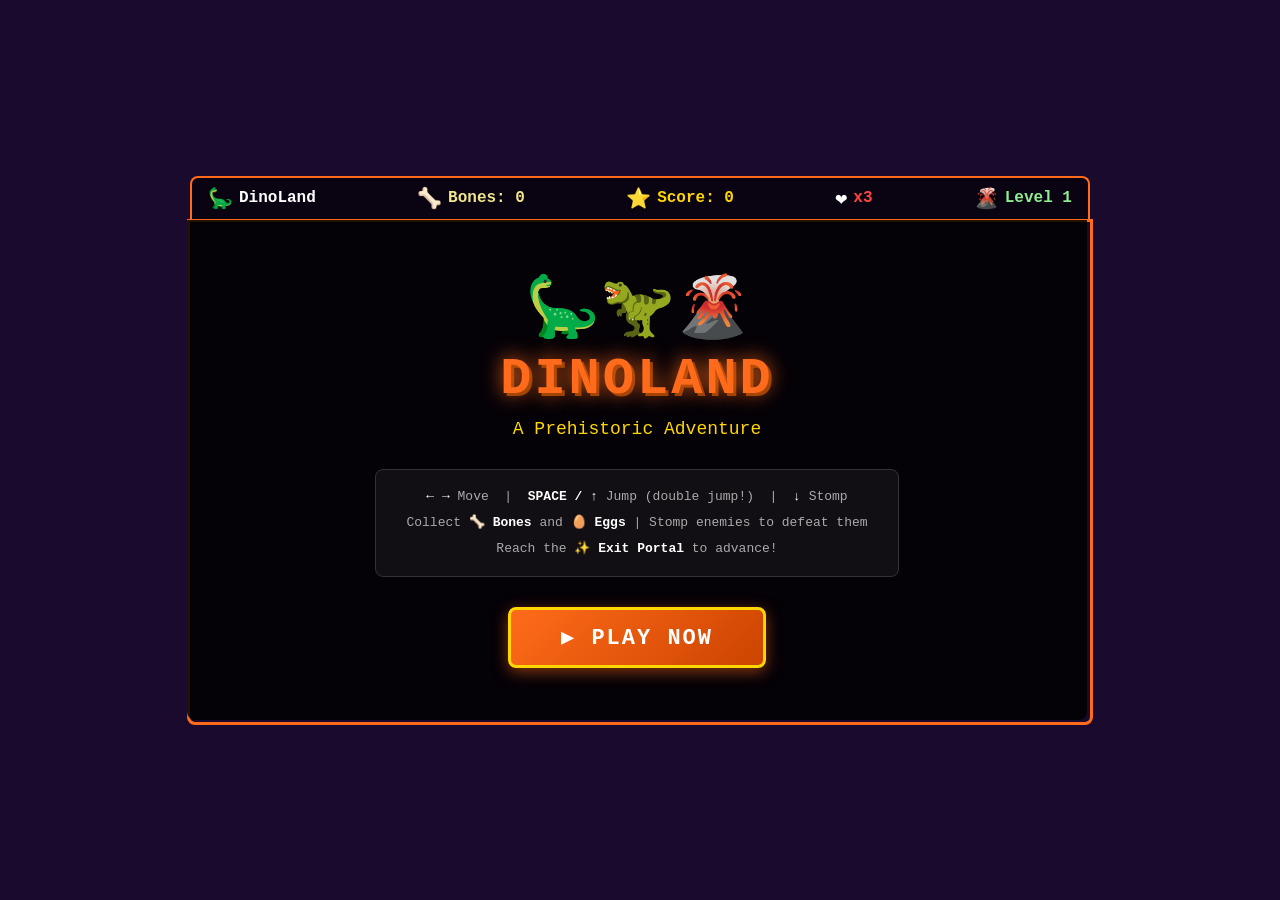
==== Python/dino-platformer/index.html @ 8aef4c1a "Add files via upload" ====
<!DOCTYPE html>
<html lang="en">
<head>
    <meta charset="UTF-8">
    <meta name="viewport" content="width=device-width, initial-scale=1.0">
    <title>🦕 DinoLand - Prehistoric Platformer</title>
    <style>
        * { margin: 0; padding: 0; box-sizing: border-box; }
        
        body {
            background: #1a0a2e;
            display: flex;
            flex-direction: column;
            align-items: center;
            justify-content: center;
            height: 100vh;
            font-family: 'Courier New', monospace;
            overflow: hidden;
        }

        #game-wrapper {
            position: relative;
            display: flex;
            flex-direction: column;
            align-items: center;
        }

        #hud {
            width: 900px;
            display: flex;
            justify-content: space-between;
            align-items: center;
            padding: 8px 16px;
            background: rgba(0,0,0,0.6);
            border: 2px solid #ff6b1a;
            border-bottom: none;
            border-radius: 8px 8px 0 0;
            color: #fff;
            font-size: 16px;
            font-weight: bold;
        }

        .hud-item { display: flex; align-items: center; gap: 6px; }
        .hud-item span:first-child { font-size: 20px; }
        #lives-display { color: #ff4444; }
        #score-display { color: #ffd700; }
        #bones-display { color: #f0e68c; }
        #level-display { color: #90ee90; }

        canvas {
            border: 3px solid #ff6b1a;
            border-radius: 0 0 8px 8px;
            display: block;
            image-rendering: pixelated;
        }

        #overlay {
            position: absolute;
            top: 44px;
            left: 0;
            width: 900px;
            height: 500px;
            background: rgba(0,0,0,0.85);
            display: flex;
            flex-direction: column;
            align-items: center;
            justify-content: center;
            border-radius: 0 0 8px 8px;
            z-index: 10;
        }

        #overlay h1 {
            font-size: 52px;
            color: #ff6b1a;
            text-shadow: 0 0 20px #ff6b1a, 3px 3px 0 #8b3a00;
            margin-bottom: 10px;
            letter-spacing: 3px;
        }
        #overlay .subtitle {
            color: #ffd700;
            font-size: 18px;
            margin-bottom: 30px;
            text-align: center;
        }
        #overlay .controls-info {
            color: #aaa;
            font-size: 13px;
            text-align: center;
            margin-bottom: 30px;
            line-height: 2;
            background: rgba(255,255,255,0.05);
            padding: 14px 30px;
            border-radius: 8px;
            border: 1px solid #333;
        }
        #overlay .controls-info span { color: #fff; font-weight: bold; }
        #start-btn {
            padding: 14px 50px;
            font-size: 22px;
            font-family: 'Courier New', monospace;
            font-weight: bold;
            background: linear-gradient(135deg, #ff6b1a, #cc4400);
            color: white;
            border: 3px solid #ffd700;
            border-radius: 8px;
            cursor: pointer;
            text-transform: uppercase;
            letter-spacing: 2px;
            transition: all 0.2s;
            box-shadow: 0 4px 15px rgba(255,107,26,0.5);
            position: relative;
            z-index: 20;
        }
        #start-btn:hover {
            transform: translateY(-3px);
            box-shadow: 0 8px 25px rgba(255,107,26,0.8);
            background: linear-gradient(135deg, #ff8844, #ee5500);
        }
        #overlay .deco { font-size: 60px; margin-bottom: 5px; }

        #message-box {
            position: absolute;
            top: 50%;
            left: 50%;
            transform: translate(-50%, -50%);
            background: rgba(0,0,0,0.9);
            border: 3px solid #ffd700;
            border-radius: 12px;
            padding: 20px 40px;
            text-align: center;
            z-index: 20;
            display: none;
        }
        #message-box h2 { color: #ffd700; font-size: 28px; margin-bottom: 10px; }
        #message-box p { color: #fff; font-size: 16px; }
    </style>
<script src="https://sites.super.myninja.ai/_assets/ninja-daytona-script.js"></script>
</head>
<body>
<div id="game-wrapper">
    <div id="hud">
        <div class="hud-item"><span>🦕</span> <span>DinoLand</span></div>
        <div class="hud-item"><span>🦴</span> <span id="bones-display">Bones: 0</span></div>
        <div class="hud-item"><span>⭐</span> <span id="score-display">Score: 0</span></div>
        <div class="hud-item"><span>❤️</span> <span id="lives-display">x3</span></div>
        <div class="hud-item"><span>🌋</span> <span id="level-display">Level 1</span></div>
    </div>
    <canvas id="gameCanvas" width="900" height="500"></canvas>
    <div id="overlay">
        <div class="deco">🦕🦖🌋</div>
        <h1>DINOLAND</h1>
        <div class="subtitle">A Prehistoric Adventure</div>
        <div class="controls-info">
            <span>← →</span> Move &nbsp;|&nbsp; <span>SPACE / ↑</span> Jump (double jump!) &nbsp;|&nbsp; <span>↓</span> Stomp<br>
            Collect <span>🦴 Bones</span> and <span>🥚 Eggs</span> | Stomp enemies to defeat them<br>
            Reach the <span>✨ Exit Portal</span> to advance!
        </div>
        <button id="start-btn">&#9654; PLAY NOW</button>
    </div>
    <div id="message-box">
        <h2 id="msg-title"></h2>
        <p id="msg-body"></p>
    </div>
</div>

<script src="game.js"></script>
<script>
    // Wire up buttons after everything is loaded
    document.getElementById('start-btn').addEventListener('click', function() {
        if (window.startGame) window.startGame();
    });
</script>
</body>
</html>
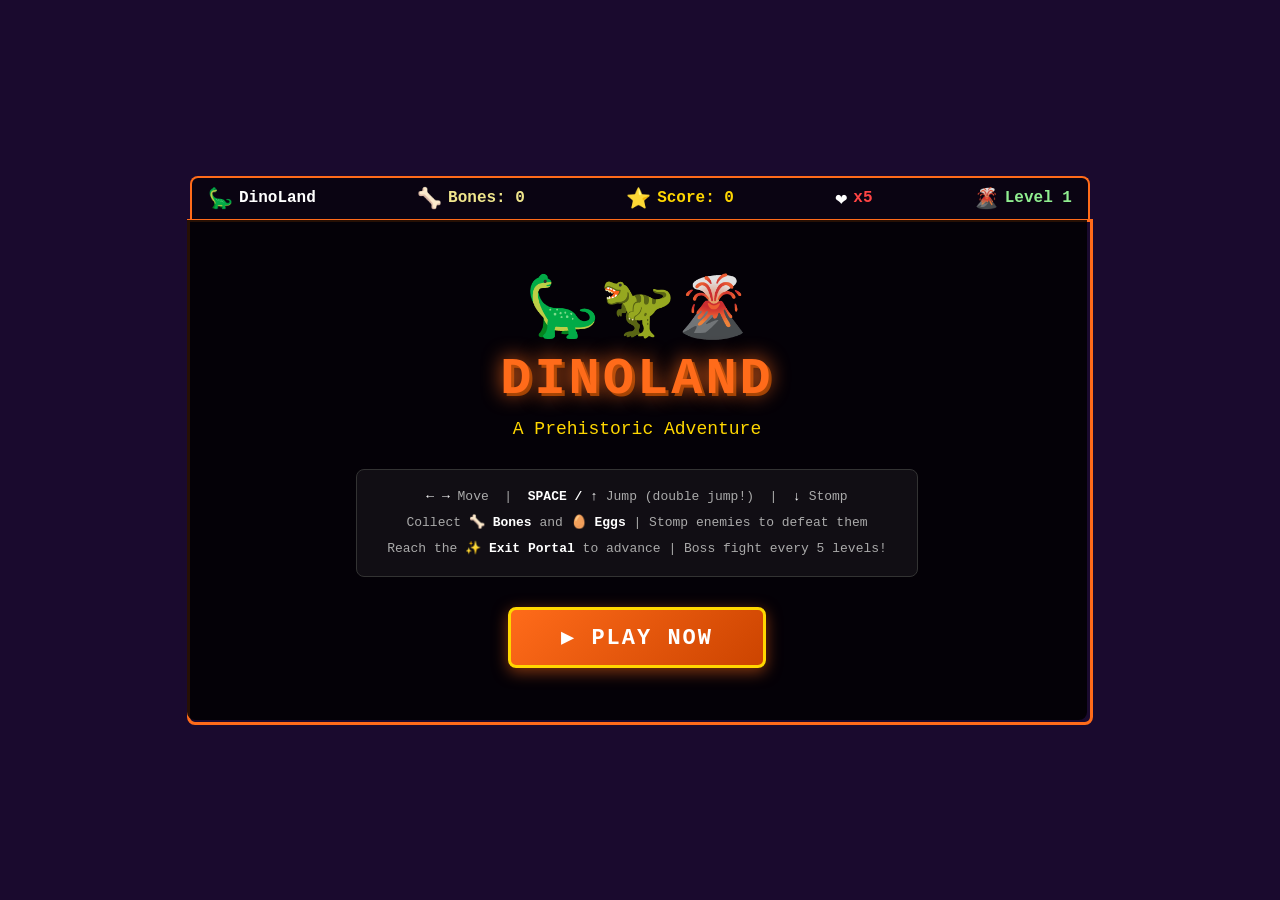
==== commit e6b340fc: "Longer procedural levels, camera, instant random portal, themed bosses every 5 levels Co-Authored-By" ====
--- a/Python/dino-platformer/index.html
+++ b/Python/dino-platformer/index.html
@@ -142,7 +142,7 @@
         <div class="hud-item"><span>🦕</span> <span>DinoLand</span></div>
         <div class="hud-item"><span>🦴</span> <span id="bones-display">Bones: 0</span></div>
         <div class="hud-item"><span>⭐</span> <span id="score-display">Score: 0</span></div>
-        <div class="hud-item"><span>❤️</span> <span id="lives-display">x3</span></div>
+        <div class="hud-item"><span>❤️</span> <span id="lives-display">x5</span></div>
         <div class="hud-item"><span>🌋</span> <span id="level-display">Level 1</span></div>
     </div>
     <canvas id="gameCanvas" width="900" height="500"></canvas>
@@ -153,7 +153,7 @@
         <div class="controls-info">
             <span>← →</span> Move &nbsp;|&nbsp; <span>SPACE / ↑</span> Jump (double jump!) &nbsp;|&nbsp; <span>↓</span> Stomp<br>
             Collect <span>🦴 Bones</span> and <span>🥚 Eggs</span> | Stomp enemies to defeat them<br>
-            Reach the <span>✨ Exit Portal</span> to advance!
+            Reach the <span>✨ Exit Portal</span> to advance | Boss fight every 5 levels!
         </div>
         <button id="start-btn">&#9654; PLAY NOW</button>
     </div>
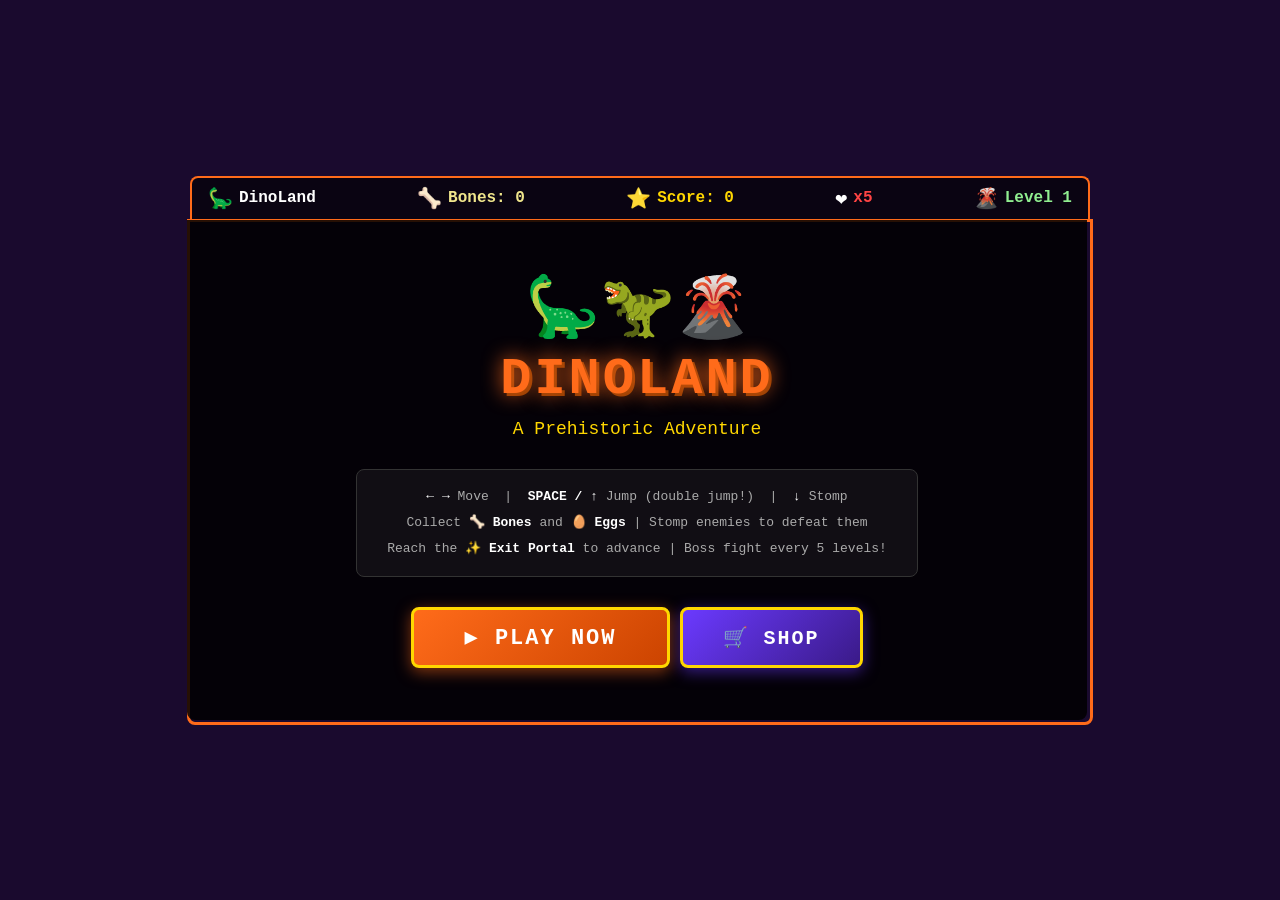
==== commit 8eaf9f54: "Add Bone Shop with persistent skins + fix Try Again button - New Bone Shop (title-screen SHOP button" ====
--- a/Python/dino-platformer/index.html
+++ b/Python/dino-platformer/index.html
@@ -133,6 +133,76 @@
         }
         #message-box h2 { color: #ffd700; font-size: 28px; margin-bottom: 10px; }
         #message-box p { color: #fff; font-size: 16px; }
+
+        /* ── Shop overlay ────────────────────────────────────────── */
+        #shop-overlay {
+            position: absolute;
+            top: 44px;
+            left: 0;
+            width: 900px;
+            height: 500px;
+            background: rgba(8,2,20,0.96);
+            display: none;
+            align-items: center;
+            justify-content: center;
+            border-radius: 0 0 8px 8px;
+            z-index: 30;
+            color: #fff;
+            font-family: 'Courier New', monospace;
+        }
+        .shop-inner {
+            width: 860px; max-height: 480px;
+            overflow-y: auto;
+            padding: 16px 22px;
+            text-align: center;
+        }
+        .shop-title {
+            color: #ffd700;
+            font-size: 30px;
+            letter-spacing: 2px;
+            text-shadow: 0 0 12px #ff6b1a;
+            margin-bottom: 4px;
+        }
+        .shop-wallet { color: #f0e68c; font-size: 16px; margin-bottom: 14px; }
+        .shop-wallet b { color: #fff; }
+        .skin-grid {
+            display: grid;
+            grid-template-columns: repeat(3, 1fr);
+            gap: 10px;
+            margin-bottom: 14px;
+        }
+        .skin-card {
+            background: rgba(255,255,255,0.05);
+            border: 2px solid #444;
+            border-radius: 10px;
+            padding: 10px;
+            transition: border-color 0.15s, transform 0.15s;
+        }
+        .skin-card.active { border-color: #ffd700; box-shadow: 0 0 12px rgba(255,215,0,0.45); }
+        .skin-card:hover { transform: translateY(-2px); }
+        .skin-emoji { font-size: 28px; margin-bottom: 4px; }
+        .skin-name { color: #fff; font-size: 14px; font-weight: bold; margin-bottom: 6px; }
+        .skin-swatch { display: flex; justify-content: center; gap: 4px; margin-bottom: 8px; }
+        .skin-swatch span {
+            display: inline-block; width: 16px; height: 16px; border-radius: 50%;
+            border: 1px solid #000;
+        }
+        .shop-btn {
+            padding: 6px 12px;
+            font-family: 'Courier New', monospace;
+            font-size: 13px;
+            font-weight: bold;
+            border: 2px solid #ffd700;
+            border-radius: 6px;
+            cursor: pointer;
+            min-width: 110px;
+            color: #fff;
+        }
+        .shop-btn.equip    { background: linear-gradient(135deg,#2e8b2e,#1c5e1c); }
+        .shop-btn.equipped { background: #333; border-color: #666; color: #bbb; cursor: default; }
+        .shop-btn.buy      { background: linear-gradient(135deg,#ff6b1a,#cc4400); }
+        .shop-btn.locked   { background: #222; border-color: #555; color: #888; cursor: not-allowed; }
+        .shop-actions { margin-top: 10px; }
     </style>
 <script src="https://sites.super.myninja.ai/_assets/ninja-daytona-script.js"></script>
 </head>
@@ -155,8 +225,12 @@
             Collect <span>🦴 Bones</span> and <span>🥚 Eggs</span> | Stomp enemies to defeat them<br>
             Reach the <span>✨ Exit Portal</span> to advance | Boss fight every 5 levels!
         </div>
-        <button id="start-btn">&#9654; PLAY NOW</button>
+        <div style="display:flex;flex-wrap:wrap;justify-content:center;gap:10px;">
+            <button id="start-btn">&#9654; PLAY NOW</button>
+            <button id="shop-btn" style="padding:14px 40px;font-size:20px;font-family:Courier New,monospace;font-weight:bold;background:linear-gradient(135deg,#6b3aff,#3a1a88);color:white;border:3px solid #ffd700;border-radius:8px;cursor:pointer;text-transform:uppercase;letter-spacing:2px;box-shadow:0 4px 15px rgba(107,58,255,0.5);">&#128722; SHOP</button>
+        </div>
     </div>
+    <div id="shop-overlay"></div>
     <div id="message-box">
         <h2 id="msg-title"></h2>
         <p id="msg-body"></p>
@@ -165,9 +239,12 @@
 
 <script src="game.js"></script>
 <script>
-    // Wire up buttons after everything is loaded
+    // Wire up title-screen buttons after everything is loaded
     document.getElementById('start-btn').addEventListener('click', function() {
         if (window.startGame) window.startGame();
+    });
+    document.getElementById('shop-btn').addEventListener('click', function() {
+        if (window.openShop) window.openShop();
     });
 </script>
 </body>
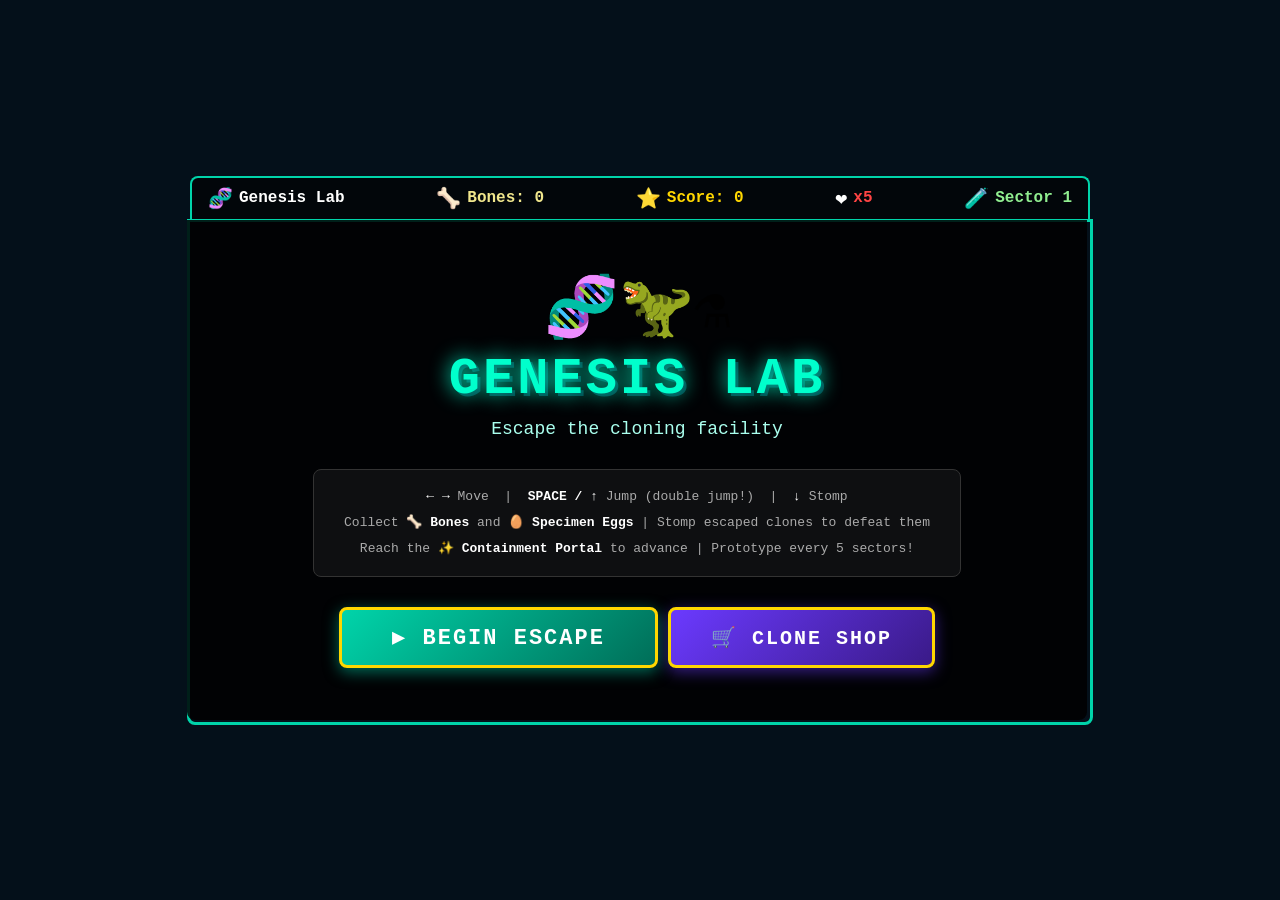
==== commit a279ee15: "Re-theme to Genesis Lab (cloning facility): biomes, bosses, HUD, title, shop Co-Authored-By: hivihaa" ====
--- a/Python/dino-platformer/index.html
+++ b/Python/dino-platformer/index.html
@@ -3,12 +3,12 @@
 <head>
     <meta charset="UTF-8">
     <meta name="viewport" content="width=device-width, initial-scale=1.0">
-    <title>🦕 DinoLand - Prehistoric Platformer</title>
+    <title>🧬 Genesis Lab - Cloning Facility Escape</title>
     <style>
         * { margin: 0; padding: 0; box-sizing: border-box; }
         
         body {
-            background: #1a0a2e;
+            background: #04101a;
             display: flex;
             flex-direction: column;
             align-items: center;
@@ -32,7 +32,7 @@
             align-items: center;
             padding: 8px 16px;
             background: rgba(0,0,0,0.6);
-            border: 2px solid #ff6b1a;
+            border: 2px solid #00d4aa;
             border-bottom: none;
             border-radius: 8px 8px 0 0;
             color: #fff;
@@ -48,7 +48,7 @@
         #level-display { color: #90ee90; }
 
         canvas {
-            border: 3px solid #ff6b1a;
+            border: 3px solid #00d4aa;
             border-radius: 0 0 8px 8px;
             display: block;
             image-rendering: pixelated;
@@ -71,13 +71,13 @@
 
         #overlay h1 {
             font-size: 52px;
-            color: #ff6b1a;
-            text-shadow: 0 0 20px #ff6b1a, 3px 3px 0 #8b3a00;
+            color: #00ffcc;
+            text-shadow: 0 0 20px #00ffcc, 3px 3px 0 #003a44;
             margin-bottom: 10px;
             letter-spacing: 3px;
         }
         #overlay .subtitle {
-            color: #ffd700;
+            color: #aaffee;
             font-size: 18px;
             margin-bottom: 30px;
             text-align: center;
@@ -99,7 +99,7 @@
             font-size: 22px;
             font-family: 'Courier New', monospace;
             font-weight: bold;
-            background: linear-gradient(135deg, #ff6b1a, #cc4400);
+            background: linear-gradient(135deg, #00d4aa, #006e58);
             color: white;
             border: 3px solid #ffd700;
             border-radius: 8px;
@@ -107,14 +107,14 @@
             text-transform: uppercase;
             letter-spacing: 2px;
             transition: all 0.2s;
-            box-shadow: 0 4px 15px rgba(255,107,26,0.5);
+            box-shadow: 0 4px 15px rgba(0,212,170,0.5);
             position: relative;
             z-index: 20;
         }
         #start-btn:hover {
             transform: translateY(-3px);
-            box-shadow: 0 8px 25px rgba(255,107,26,0.8);
-            background: linear-gradient(135deg, #ff8844, #ee5500);
+            box-shadow: 0 8px 25px rgba(0,212,170,0.8);
+            background: linear-gradient(135deg, #1ee6c0, #00aa88);
         }
         #overlay .deco { font-size: 60px; margin-bottom: 5px; }
 
@@ -141,7 +141,7 @@
             left: 0;
             width: 900px;
             height: 500px;
-            background: rgba(8,2,20,0.96);
+            background: rgba(2,12,18,0.96);
             display: none;
             align-items: center;
             justify-content: center;
@@ -160,7 +160,7 @@
             color: #ffd700;
             font-size: 30px;
             letter-spacing: 2px;
-            text-shadow: 0 0 12px #ff6b1a;
+            text-shadow: 0 0 12px #00d4aa;
             margin-bottom: 4px;
         }
         .shop-wallet { color: #f0e68c; font-size: 16px; margin-bottom: 14px; }
@@ -200,7 +200,7 @@
         }
         .shop-btn.equip    { background: linear-gradient(135deg,#2e8b2e,#1c5e1c); }
         .shop-btn.equipped { background: #333; border-color: #666; color: #bbb; cursor: default; }
-        .shop-btn.buy      { background: linear-gradient(135deg,#ff6b1a,#cc4400); }
+        .shop-btn.buy      { background: linear-gradient(135deg,#00d4aa,#006e58); }
         .shop-btn.locked   { background: #222; border-color: #555; color: #888; cursor: not-allowed; }
         .shop-actions { margin-top: 10px; }
     </style>
@@ -209,25 +209,25 @@
 <body>
 <div id="game-wrapper">
     <div id="hud">
-        <div class="hud-item"><span>🦕</span> <span>DinoLand</span></div>
+        <div class="hud-item"><span>🧬</span> <span>Genesis Lab</span></div>
         <div class="hud-item"><span>🦴</span> <span id="bones-display">Bones: 0</span></div>
         <div class="hud-item"><span>⭐</span> <span id="score-display">Score: 0</span></div>
         <div class="hud-item"><span>❤️</span> <span id="lives-display">x5</span></div>
-        <div class="hud-item"><span>🌋</span> <span id="level-display">Level 1</span></div>
+        <div class="hud-item"><span>🧪</span> <span id="level-display">Sector 1</span></div>
     </div>
     <canvas id="gameCanvas" width="900" height="500"></canvas>
     <div id="overlay">
-        <div class="deco">🦕🦖🌋</div>
-        <h1>DINOLAND</h1>
-        <div class="subtitle">A Prehistoric Adventure</div>
+        <div class="deco">🧬🦖⚗️</div>
+        <h1>GENESIS LAB</h1>
+        <div class="subtitle">Escape the cloning facility</div>
         <div class="controls-info">
             <span>← →</span> Move &nbsp;|&nbsp; <span>SPACE / ↑</span> Jump (double jump!) &nbsp;|&nbsp; <span>↓</span> Stomp<br>
-            Collect <span>🦴 Bones</span> and <span>🥚 Eggs</span> | Stomp enemies to defeat them<br>
-            Reach the <span>✨ Exit Portal</span> to advance | Boss fight every 5 levels!
+            Collect <span>🦴 Bones</span> and <span>🥚 Specimen Eggs</span> | Stomp escaped clones to defeat them<br>
+            Reach the <span>✨ Containment Portal</span> to advance | Prototype every 5 sectors!
         </div>
         <div style="display:flex;flex-wrap:wrap;justify-content:center;gap:10px;">
-            <button id="start-btn">&#9654; PLAY NOW</button>
-            <button id="shop-btn" style="padding:14px 40px;font-size:20px;font-family:Courier New,monospace;font-weight:bold;background:linear-gradient(135deg,#6b3aff,#3a1a88);color:white;border:3px solid #ffd700;border-radius:8px;cursor:pointer;text-transform:uppercase;letter-spacing:2px;box-shadow:0 4px 15px rgba(107,58,255,0.5);">&#128722; SHOP</button>
+            <button id="start-btn">&#9654; BEGIN ESCAPE</button>
+            <button id="shop-btn" style="padding:14px 40px;font-size:20px;font-family:Courier New,monospace;font-weight:bold;background:linear-gradient(135deg,#6b3aff,#3a1a88);color:white;border:3px solid #ffd700;border-radius:8px;cursor:pointer;text-transform:uppercase;letter-spacing:2px;box-shadow:0 4px 15px rgba(107,58,255,0.5);">&#128722; CLONE SHOP</button>
         </div>
     </div>
     <div id="shop-overlay"></div>
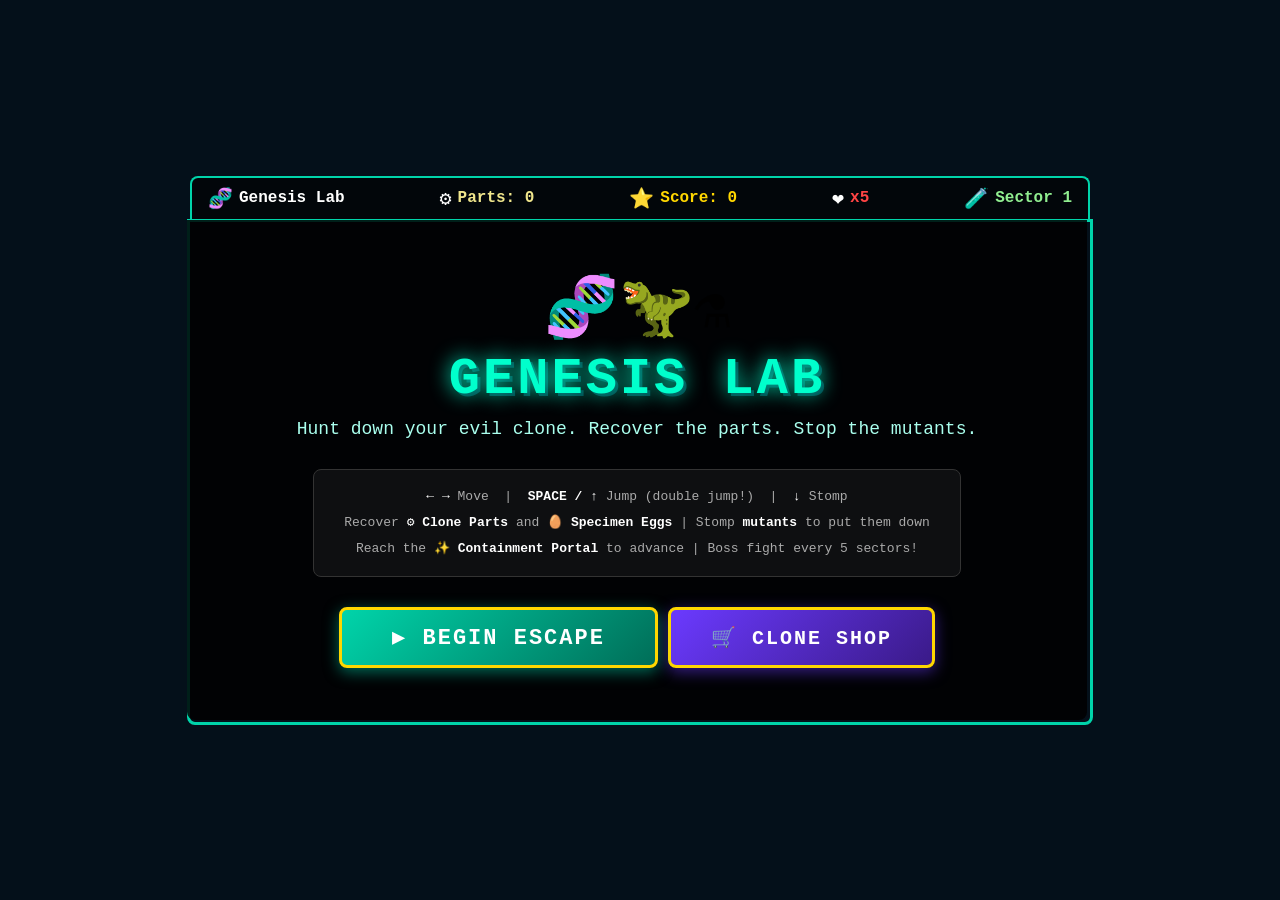
==== commit 0de013c5: "Story-driven Genesis Lab: intro/mid/win cutscenes, mutant aura, Evil Clone boss, parts currency - Cu" ====
--- a/Python/dino-platformer/index.html
+++ b/Python/dino-platformer/index.html
@@ -203,6 +203,122 @@
         .shop-btn.buy      { background: linear-gradient(135deg,#00d4aa,#006e58); }
         .shop-btn.locked   { background: #222; border-color: #555; color: #888; cursor: not-allowed; }
         .shop-actions { margin-top: 10px; }
+
+        /* ── Cutscene overlay ─────────────────────────────────────── */
+        #cutscene-overlay {
+            position: absolute;
+            top: 44px;
+            left: 0;
+            width: 900px;
+            height: 500px;
+            display: none;
+            align-items: center;
+            justify-content: center;
+            border-radius: 0 0 8px 8px;
+            z-index: 50;
+            font-family: 'Courier New', monospace;
+            color: #fff;
+            overflow: hidden;
+        }
+        .cs-bg {
+            position: absolute;
+            inset: 0;
+            background-size: cover;
+            background-position: center;
+            animation: cs-pan 14s linear infinite alternate;
+        }
+        @keyframes cs-pan {
+            0%   { transform: scale(1.0)   translateX(0); }
+            100% { transform: scale(1.06)  translateX(-12px); }
+        }
+        @keyframes cs-flash {
+            0%, 100% { opacity: 1; }
+            50%      { opacity: 0.55; }
+        }
+        .cs-bg-lab {
+            background:
+                radial-gradient(circle at 30% 40%, rgba(0,255,200,0.30) 0%, transparent 55%),
+                radial-gradient(circle at 70% 70%, rgba(0,140,180,0.45) 0%, transparent 60%),
+                linear-gradient(180deg, #02161e 0%, #03242c 100%);
+        }
+        .cs-bg-flash {
+            background:
+                radial-gradient(circle at 50% 50%, rgba(255,255,200,0.85) 0%, rgba(255,80,80,0.5) 30%, transparent 70%),
+                linear-gradient(180deg, #2a0010 0%, #4a0020 100%);
+            animation: cs-flash 0.6s ease-in-out infinite, cs-pan 14s linear infinite alternate;
+        }
+        .cs-bg-dome {
+            background:
+                radial-gradient(circle at 35% 60%, rgba(80,255,160,0.35) 0%, transparent 55%),
+                radial-gradient(circle at 70% 30%, rgba(20,120,70,0.55) 0%, transparent 60%),
+                linear-gradient(180deg, #001b12 0%, #003322 100%);
+        }
+        .cs-bg-hazard {
+            background:
+                radial-gradient(circle at 60% 50%, rgba(255,60,60,0.45) 0%, transparent 60%),
+                radial-gradient(circle at 25% 70%, rgba(180,30,30,0.55) 0%, transparent 60%),
+                linear-gradient(180deg, #1a0008 0%, #3d0011 100%);
+        }
+        .cs-bg-hero {
+            background:
+                radial-gradient(circle at 50% 40%, rgba(255,215,80,0.30) 0%, transparent 55%),
+                linear-gradient(180deg, #050a18 0%, #0a1a2e 100%);
+        }
+        .cs-panel {
+            position: relative;
+            z-index: 2;
+            width: 700px;
+            background: rgba(0,0,0,0.65);
+            border: 2px solid #00d4aa;
+            border-radius: 12px;
+            padding: 22px 30px 18px;
+            text-align: center;
+            box-shadow: 0 0 40px rgba(0,212,170,0.35);
+        }
+        .cs-emoji {
+            font-size: 56px;
+            margin-bottom: 10px;
+            filter: drop-shadow(0 2px 12px rgba(0,255,200,0.55));
+        }
+        .cs-text {
+            color: #e6fff8;
+            font-size: 18px;
+            line-height: 1.5;
+            min-height: 84px;
+            white-space: pre-wrap;
+            text-align: center;
+            margin: 0 auto 14px;
+            font-family: 'Courier New', monospace;
+        }
+        .cs-controls {
+            display: flex;
+            justify-content: center;
+            gap: 10px;
+            margin-top: 8px;
+        }
+        .cs-btn-skip, .cs-btn-next {
+            font-family: 'Courier New', monospace;
+            font-weight: bold;
+            font-size: 14px;
+            padding: 8px 18px;
+            border-radius: 6px;
+            cursor: pointer;
+            letter-spacing: 1px;
+            border: 2px solid;
+            color: #fff;
+        }
+        .cs-btn-skip { background: rgba(60,60,80,0.7); border-color: #777; }
+        .cs-btn-skip:hover { background: rgba(90,90,110,0.85); }
+        .cs-btn-next { background: linear-gradient(135deg,#00d4aa,#006e58); border-color: #ffd700; }
+        .cs-btn-next:hover { background: linear-gradient(135deg,#1ee6c0,#00aa88); }
+        .cs-progress {
+            position: absolute;
+            top: 8px;
+            right: 14px;
+            color: #88aaaa;
+            font-size: 12px;
+            letter-spacing: 1px;
+        }
     </style>
 <script src="https://sites.super.myninja.ai/_assets/ninja-daytona-script.js"></script>
 </head>
@@ -210,7 +326,7 @@
 <div id="game-wrapper">
     <div id="hud">
         <div class="hud-item"><span>🧬</span> <span>Genesis Lab</span></div>
-        <div class="hud-item"><span>🦴</span> <span id="bones-display">Bones: 0</span></div>
+        <div class="hud-item"><span>⚙️</span> <span id="bones-display">Parts: 0</span></div>
         <div class="hud-item"><span>⭐</span> <span id="score-display">Score: 0</span></div>
         <div class="hud-item"><span>❤️</span> <span id="lives-display">x5</span></div>
         <div class="hud-item"><span>🧪</span> <span id="level-display">Sector 1</span></div>
@@ -219,11 +335,11 @@
     <div id="overlay">
         <div class="deco">🧬🦖⚗️</div>
         <h1>GENESIS LAB</h1>
-        <div class="subtitle">Escape the cloning facility</div>
+        <div class="subtitle">Hunt down your evil clone. Recover the parts. Stop the mutants.</div>
         <div class="controls-info">
             <span>← →</span> Move &nbsp;|&nbsp; <span>SPACE / ↑</span> Jump (double jump!) &nbsp;|&nbsp; <span>↓</span> Stomp<br>
-            Collect <span>🦴 Bones</span> and <span>🥚 Specimen Eggs</span> | Stomp escaped clones to defeat them<br>
-            Reach the <span>✨ Containment Portal</span> to advance | Prototype every 5 sectors!
+            Recover <span>⚙️ Clone Parts</span> and <span>🥚 Specimen Eggs</span> | Stomp <span>mutants</span> to put them down<br>
+            Reach the <span>✨ Containment Portal</span> to advance | Boss fight every 5 sectors!
         </div>
         <div style="display:flex;flex-wrap:wrap;justify-content:center;gap:10px;">
             <button id="start-btn">&#9654; BEGIN ESCAPE</button>
@@ -231,6 +347,7 @@
         </div>
     </div>
     <div id="shop-overlay"></div>
+    <div id="cutscene-overlay"></div>
     <div id="message-box">
         <h2 id="msg-title"></h2>
         <p id="msg-body"></p>
@@ -241,7 +358,8 @@
 <script>
     // Wire up title-screen buttons after everything is loaded
     document.getElementById('start-btn').addEventListener('click', function() {
-        if (window.startGame) window.startGame();
+        if (window.beginNewGameWithIntro) window.beginNewGameWithIntro();
+        else if (window.startGame) window.startGame();
     });
     document.getElementById('shop-btn').addEventListener('click', function() {
         if (window.openShop) window.openShop();
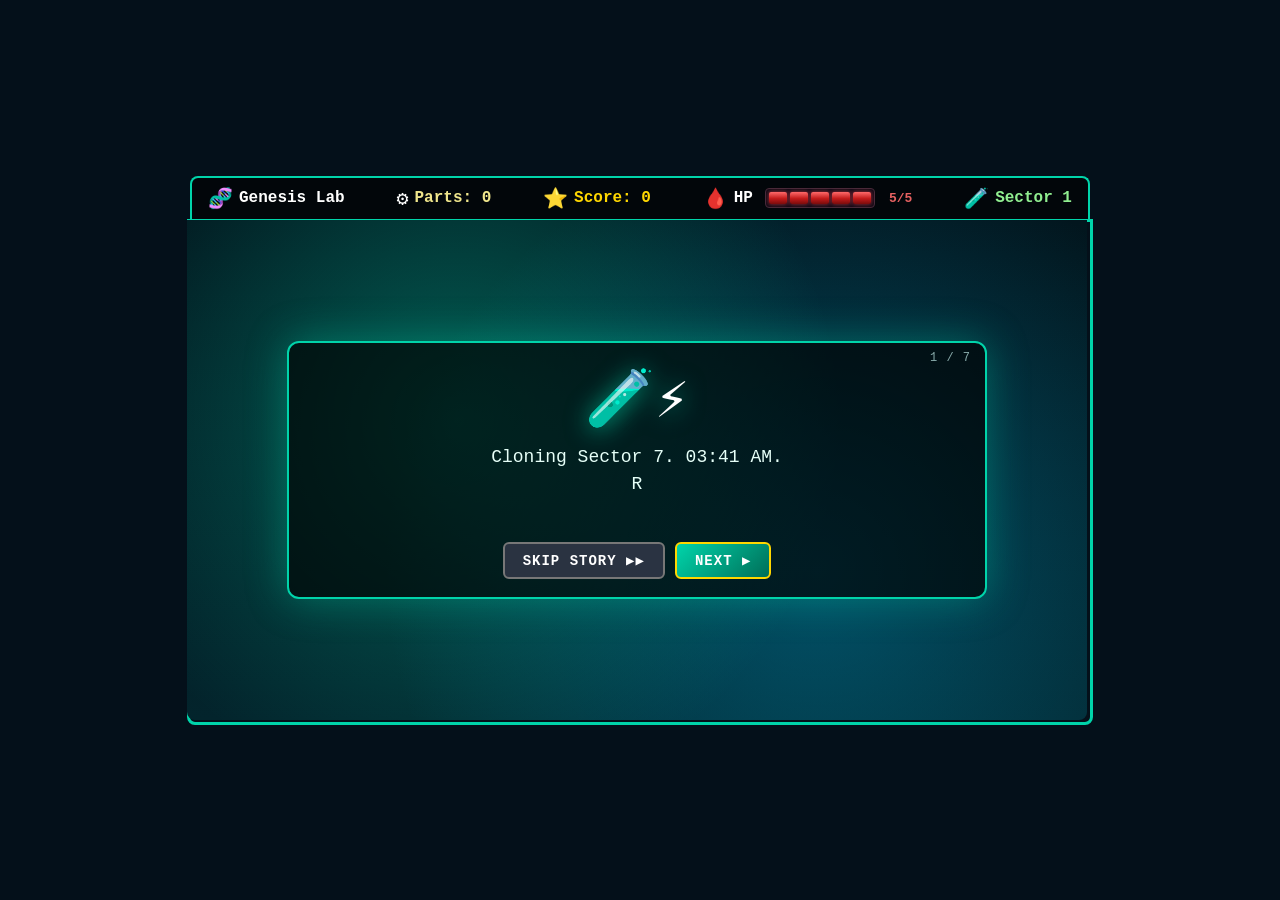
==== commit de923e89: "Boss ground-clamp, always-play intro cutscene, HP bar HUD - Boss ground safety: grounded bosses (rap" ====
--- a/Python/dino-platformer/index.html
+++ b/Python/dino-platformer/index.html
@@ -42,10 +42,42 @@
 
         .hud-item { display: flex; align-items: center; gap: 6px; }
         .hud-item span:first-child { font-size: 20px; }
-        #lives-display { color: #ff4444; }
+        #lives-display { color: #ff6b6b; font-variant-numeric: tabular-nums; font-size: 13px; }
         #score-display { color: #ffd700; }
         #bones-display { color: #f0e68c; }
         #level-display { color: #90ee90; }
+
+        /* HP bar: segmented horizontal bar. Each .hp-seg is a life chunk.
+           When the chunk has class 'empty', it dims out. */
+        #hp-bar {
+            display: inline-flex;
+            gap: 3px;
+            padding: 3px;
+            background: #1b1020;
+            border: 1px solid #452a3a;
+            border-radius: 4px;
+            box-shadow: inset 0 0 4px rgba(0,0,0,0.6);
+        }
+        #hp-bar .hp-seg {
+            width: 18px;
+            height: 12px;
+            border-radius: 2px;
+            background: linear-gradient(180deg, #ff6a6a 0%, #c21a1a 55%, #7a0c0c 100%);
+            box-shadow: 0 0 4px rgba(255, 60, 60, 0.6);
+            transition: background 0.15s ease, filter 0.15s ease;
+        }
+        #hp-bar .hp-seg.empty {
+            background: #2a1a20;
+            box-shadow: none;
+            filter: none;
+        }
+        #hp-bar.danger .hp-seg:not(.empty) {
+            animation: hp-pulse 0.55s ease-in-out infinite alternate;
+        }
+        @keyframes hp-pulse {
+            from { filter: brightness(1.0); }
+            to   { filter: brightness(1.55); }
+        }
 
         canvas {
             border: 3px solid #00d4aa;
@@ -328,7 +360,14 @@
         <div class="hud-item"><span>🧬</span> <span>Genesis Lab</span></div>
         <div class="hud-item"><span>⚙️</span> <span id="bones-display">Parts: 0</span></div>
         <div class="hud-item"><span>⭐</span> <span id="score-display">Score: 0</span></div>
-        <div class="hud-item"><span>❤️</span> <span id="lives-display">x5</span></div>
+        <div class="hud-item">
+            <span>🩸</span>
+            <span id="hp-label" style="margin-right:6px;">HP</span>
+            <span id="hp-bar" aria-label="Health bar">
+                <span class="hp-seg"></span><span class="hp-seg"></span><span class="hp-seg"></span><span class="hp-seg"></span><span class="hp-seg"></span>
+            </span>
+            <span id="lives-display" style="margin-left:8px;opacity:0.9;">5/5</span>
+        </div>
         <div class="hud-item"><span>🧪</span> <span id="level-display">Sector 1</span></div>
     </div>
     <canvas id="gameCanvas" width="900" height="500"></canvas>
